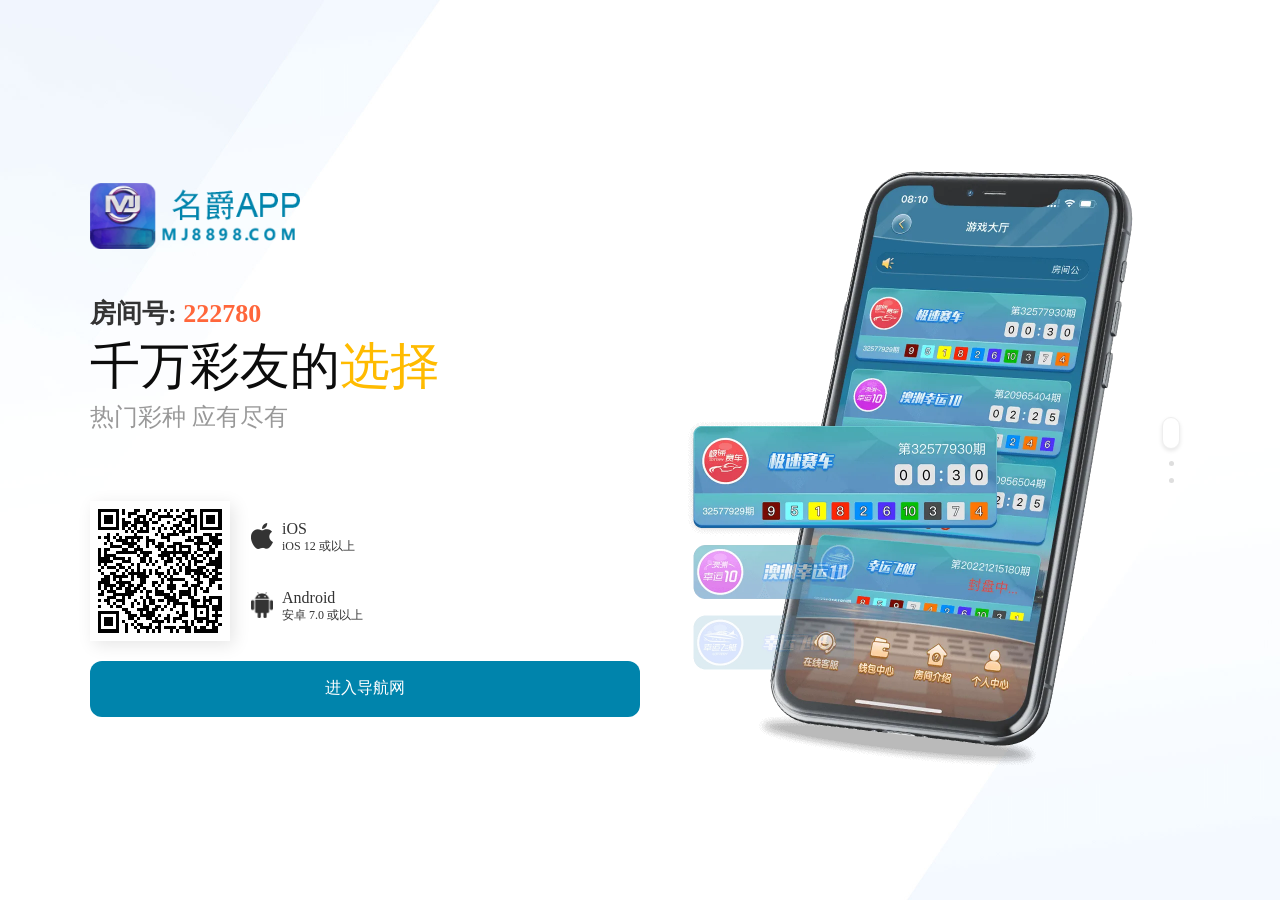
==== 1/index.html @ d02a71b6 "Add files via upload" ====
<!DOCTYPE html>
<html lang="en">

<head>
    <meta charset="utf-8" />
    <title>名爵应用下载</title>
    <!-- css -->
    <link rel="stylesheet" href="./css/swiper-bundle.min.css" />
    <link rel="stylesheet" href="./css/pc.css?v=20231117164802" />
    <meta name="viewport" content="width=device-width, initial-scale=1, minimum-scale=1, maximum-scale=1" />
    <link type="image/x-icon" href="./img/icon.png?v=20231117164802" rel="icon" />
    <link rel="shortcut icon" sizes="192x192" href="./img/icon.png?v=20231117164802" />
    <link rel="apple-touch-icon" sizes="128x128" href="./img/icon.png?v=20231117164802" />
    <script src="./js/loading-component.js"></script>
    <style type="text/css">
        .loading-box {
            position: fixed;
            width: 100%;
            height: 100%;
            display: -webkit-box;
            display: -webkit-flex;
            display: -ms-flexbox;
            display: flex;
            background-color: #fff;
            -webkit-box-align: center;
            -webkit-align-items: center;
            -ms-flex-align: center;
            align-items: center;
            -webkit-box-pack: center;
            -webkit-justify-content: center;
            -ms-flex-pack: center;
            justify-content: center;
            z-index: 9999999;
        }

        .room-number {
            font-size: 26px;
            font-weight: bold;
            color: #333;
        }

        .hjh {
            color: #ff663b;
        }
    </style>
    <!-- js -->
    <script type="text/javascript">
        // 判断pc h5
        var isPhone = window.navigator.userAgent.match(/(phone|pad|pod|iPhone|iPod|ios|iPad|Android|Mobile|BlackBerry|IEMobile|MQQBrowser|JUC|Fennec|wOSBrowser|BrowserNG|WebOS|Symbian|Windows Phone)/i);
        if (window.location.href.indexOf('mobile') !== -1) {
            if (window.innerWidth > 750) {
                window.location.href = "./index.html"
            }
        } else {
            if (window.innerWidth < 750) {
                window.location.href = "./mobile.html"
            }
        }
    </script>
    <script type="text/javascript">
        window["document"]["write"]('<div class="loading-box" id="loading-box"><div id="loading" class="loading_index"></div></div>');
        document.addEventListener('DOMContentLoaded', () => {
            window.LoadingRef = new window.LoadingComponent({
                loading: true,
                size: 180,
                startDeg: 1.5,
                endDeg: 3.5,
                innerLineDash: false,
                counterclockwise: false,
            });
        });
    </script>
</head>

<body>
    <div class="bg">
        <div class="content">
            <div class="center">
                <div class="leftModel">
                    <img class="pclogo" src="img/logo.png" />
                    <div class="room-number">房间号: <span class="hjh">222780</span></div>
                    <span id="text1" class="text1">
							<span>千万彩友的</span><span class="blue">选择</span>
                    </span>
                    <span id="text2" class="text2">热门彩种 应有尽有</span>
                    <div class="codemodel">
                        <div class="qrcode">
                            <div id="img"></div>
                        </div>
                        <div class="downloadApp">
                            <div class="s" style="margin-bottom: 36px;">
                                <img class="icon" src="./img/IOS.png" />
                                <div class="ps">
                                    <p class="p1">iOS</p>
                                    <p class="p2">iOS 12 或以上</p>
                                </div>
                            </div>
                            <div class="s">
                                <img class="icon" src="./img/Android.png" />
                                <div class="ps">
                                    <p class="p1">Android</p>
                                    <p class="p2">安卓 7.0 或以上</p>
                                </div>
                            </div>
                        </div>
                    </div>
                    <a class="openBtn" target="_blank" href="../h5/index.html">进入导航网</a>
                </div>
                <!-- 轮播 -->
                <div class="rightModel">
                    <div class="swiper mySwiper">
                        <div class="swiper-wrapper">
                            <div class="swiper-slide">
                                <img src="img/pc1.webp" />
                            </div>
                            <div class="swiper-slide">
                                <img src="img/pc2.webp" />
                            </div>
                            <div class="swiper-slide">
                                <img src="img/pc3.webp" />
                            </div>
                        </div>
                        <div class="swiper-pagination"></div>
                    </div>
                </div>
            </div>
        </div>
    </div>
    <script src="./js/qrcode.js"></script>
    <script src="./js/jquery-1.11.3.min.js"></script>
    <script src="./js/swiper-bundle.min.js"></script>
    <!-- <script src="./js/fun.js"></script> -->
    <script>
        setTimeout(function() {
            document.querySelector('.content').style.visibility = 'visible';
            document.querySelector('.loading-box').style.display = 'none';
        }, 500)
        // 轮播初始化
        var swiper = new Swiper(".mySwiper", {
            direction: "vertical",
            autoplay: {
                disableOnInteraction: false,
                delay: 3000,
            },
            pagination: {
                el: ".swiper-pagination",
                clickable: true,
            },
            on: {
                slideChangeTransitionEnd: function() {
                    if (this.activeIndex === 0) {
                        document.getElementById("text1").innerHTML = `<span>千万彩友的</span><span class="blue">选择</span>`;
                        document.getElementById("text2").innerHTML = `热门彩种 应有尽有`;
                    } else if (this.activeIndex === 1) {
                        document.getElementById("text1").innerHTML = `<span>互动交流 </span><span class="blue">群组下注</span>`;
                        document.getElementById("text2").innerHTML = `内置键盘 操作简单`;
                    } else if (this.activeIndex === 2) {
                        document.getElementById("text1").innerHTML = `<span class="blue">预测</span><span>计划</span> <span>开奖</span><span class="blue">直播</span>`;
                        document.getElementById("text2").innerHTML = `功能强大 一应俱全`;
                    }
                },
            },
        });

        new QRCode(document.getElementById('img'), {
            text: window.location.href,
            width: 124,
            height: 124,
        });
    </script>

</body>

</html>
---- 1/css/pc.css ----
html,
body {
    position: relative;
    height: 100%;
}

body {
    font-size: 14px;
    color: #000;
    margin: 0;
    padding: 0;
}

.bg {
    width: 100%;
    display: flex;
    flex-direction: column;
}

.content {
    background: url(../img/pcbg.jpg) 50% no-repeat;
    background-size: cover;
    height: 100%;
    width: 100%;
    position: relative;
    overflow: auto;
    min-width: 1080px;
    visibility: hidden;
}

.center {
    width: 100%;
    min-height: 100vh;
    height: 100%;
    display: flex;
    justify-content: center;
    align-items: center;
}

.leftModel {
    display: flex;
    flex-direction: column;
    min-width: 550px;
}

.pclogo {
    width: 214px;
    margin-bottom: 47px;
}

.leftModel .text1 {
    font-size: 50px;
    font-weight: 500;
    color: #0c0c0c;
    line-height: 70px;
}

.leftModel .text1 .blue {
    color: #FFBB00;
}

.leftModel .text2 {
    height: 33px;
    font-size: 24px;
    font-weight: 400;
    color: #999999;
    line-height: 33px;
}

.leftModel .codemodel {
    display: flex;
    align-items: center;
    margin-top: 67px;
}

.leftModel .codemodel .qrcode {
    background-color: #fff;
    box-shadow: 4px 4px 16px 0 rgb(0 0 0 / 10%);
    width: 140px;
    height: 140px;
    display: flex;
    justify-content: center;
    align-items: center;
}

.leftModel .codemodel .qrcode #img,
.leftModel .codemodel .qrcode #img img {
    width: 124px;
    height: 124px;
}

.leftModel .codemodel .downloadApp {
    margin-left: 21px;
    display: flex;
    flex-direction: column;
}

.leftModel .codemodel .downloadApp .s {
    display: flex;
    align-items: center;
}

.leftModel .codemodel .downloadApp .s .icon {
    width: 22px;
    height: 26px;
    margin-right: 9px;
}

.leftModel .codemodel .downloadApp .s .ps {
    color: #333;
}

.leftModel .codemodel .downloadApp .s .ps .p1 {
    font-size: 16px;
    margin: 0;
    margin-bottom: 1px;
    line-height: 18px;
}

.leftModel .codemodel .downloadApp .s .ps .p2 {
    font-size: 12px;
    line-height: 14px;
    margin: 0;
}

.leftModel .openBtn {
    height: 56px;
    margin-top: 20px;
    border-radius: 12px;
    width: 100%;
    background: #0084AC;
    cursor: pointer;
    color: #fff;
    display: flex;
    align-items: center;
    justify-content: center;
    font-size: 16px;
    border: 0;
    text-decoration: none;
}

.rightModel {
    width: 550px;
    height: 100vh;
}

.swiper {
    width: 100%;
    height: 100%;
}

.swiper-slide {
    width: 523px;
    display: flex;
    align-items: center;
    justify-content: center;
}

.swiper-slide img {
    width: 523px;
    height: 660px;
}

.swiper-pagination {
    display: flex;
    flex-direction: column;
    align-items: center;
    justify-content: flex-start;
}

.swiper-pagination-bullet {
    width: 5px;
    height: 5px;
    background: #dedede;
    border-radius: 50%;
    opacity: 1;
}

.swiper-pagination-bullet-active {
    width: 16px;
    height: 30px;
    background: #ffffff;
    border: 1px solid #eeeeee;
    border-radius: 9px;
    box-shadow: 0px 2px 4px 0px rgba(0, 0, 0, 0.10);
    margin: 0;
}
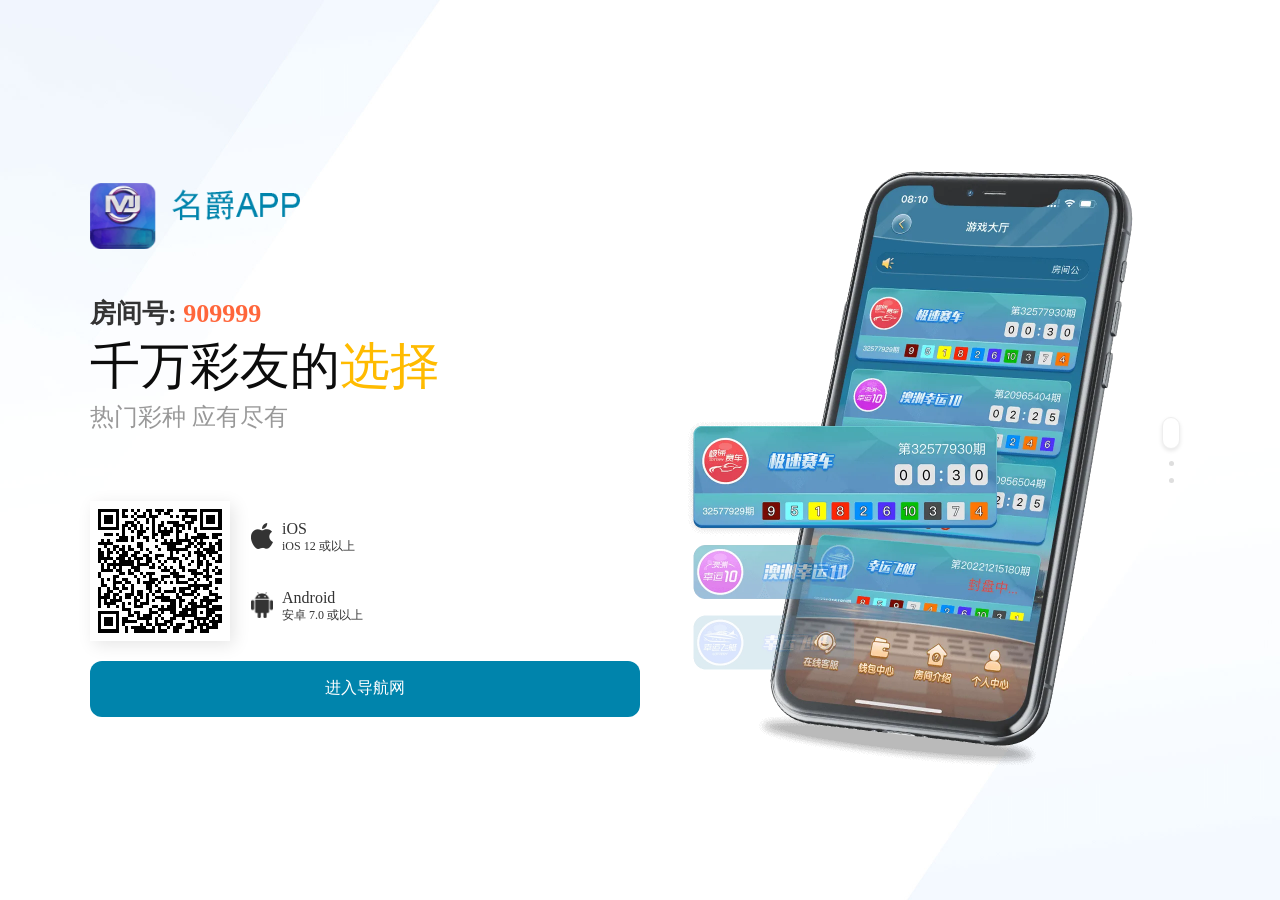
==== commit 1b6ce307: "Update index.html" ====
--- a/1/index.html
+++ b/1/index.html
@@ -78,7 +78,7 @@
             <div class="center">
                 <div class="leftModel">
                     <img class="pclogo" src="img/logo.png" />
-                    <div class="room-number">房间号: <span class="hjh">222780</span></div>
+                    <div class="room-number">房间号: <span class="hjh">909999</span></div>
                     <span id="text1" class="text1">
 							<span>千万彩友的</span><span class="blue">选择</span>
                     </span>
